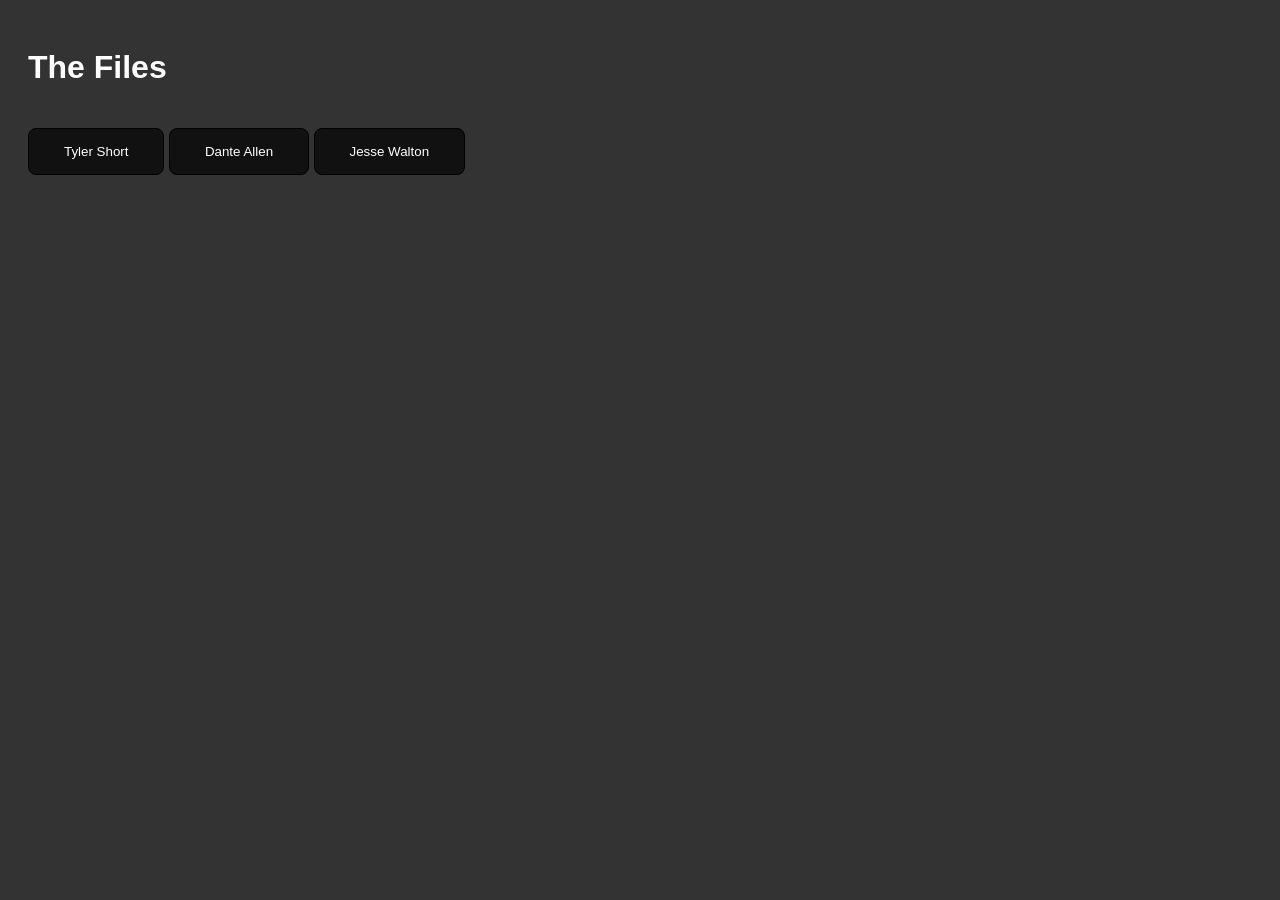
==== index.html @ 1869d8a8 "Jesse Walton Added" ====
<!DOCTYPE html>
<html lang="en">
<head>
    <meta charset="UTF-8">
    <meta name="viewport" content="width=device-width, initial-scale=1.0">
    <title>Load More System</title>



    <link rel="stylesheet" href="style.css">
</head>
<body>
    <h1 style="color: white;">The Files</h1>

    <button id="TylerBtn" class="Buttons"><a href="Tyler.html" style="color: white; text-decoration: none;">Tyler Short</a></button>
    <button id="DanteBtn" class="Buttons"><a href="Dante.html" style="color: white; text-decoration: none;">Dante Allen</a></button>
    <button id="JesseBtn" class="Buttons"><a href="Jesse.html" style="color: white; text-decoration: none;">Jesse Walton</a></button>
</body>
</html>
---- style.css ----
body {
    font-family: Arial, sans-serif;
    background-color: #333;
    flex-direction: column;
    align-items: center;
    padding: 20px;
}

.content-container {
    width: 80%;
    max-width: 50%;
    display: grid;
    grid-template-columns: repeat(3,1fr);
    gap: 15px;
}

.content-item img {
    width: 100%;
    height: 100%;
    object-fit: fill;
    border: 2px solid #fff
}

#load-more {
    padding: 15px 35px;
    background-color: #111;
    color: white;
    border: 1px solid black;
    cursor: pointer;
    margin-top: 20px;
}

#load-more:hover {
    background-color: #222;
    border: 1px solid white;
    transition: 0.5s;
}

#Back {
    padding: 15px 35px;
    background-color: #111;
    color: white;
    border: 1px solid black;
    cursor: pointer;
    margin-top: 20px;
    text-decoration: none;
    font-size: 14px;
}

#Back:hover {
    background-color: #222;
    border: 1px solid white;
    transition: 0.5s;
}

.Buttons {
    padding: 15px 35px;
    background-color: #111;
    color: white;
    border: 1px solid black;
    border-radius: 8px;
    cursor: pointer;
    margin-top: 20px;
    transition: 0.5s;
}

.Buttons:hover {
    background-color: #222;
    border: 1px solid white;
    transition: 0.5s;
}
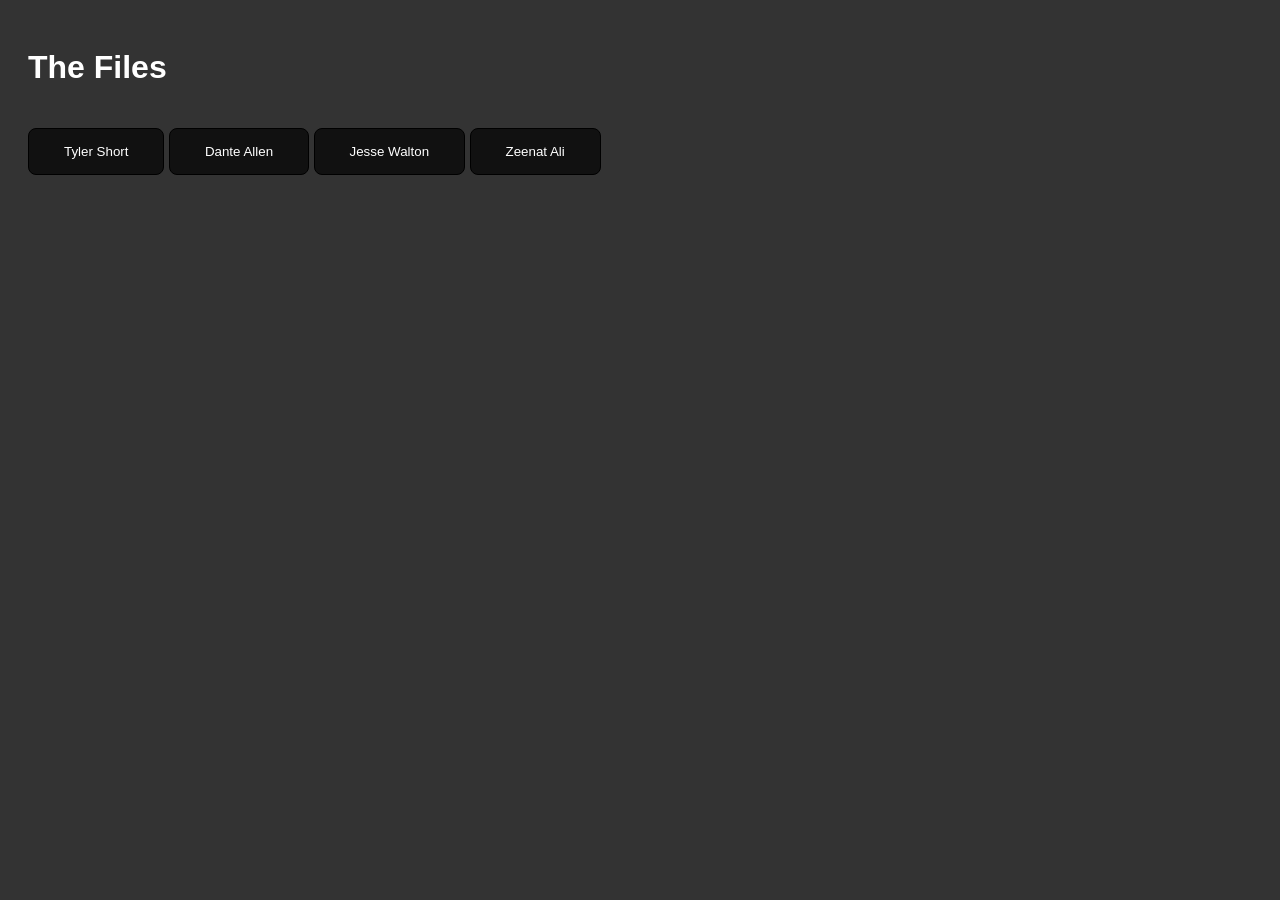
==== commit 6e91698a: "Zeenat related Content added." ====
--- a/index.html
+++ b/index.html
@@ -15,5 +15,6 @@
     <button id="TylerBtn" class="Buttons"><a href="Tyler.html" style="color: white; text-decoration: none;">Tyler Short</a></button>
     <button id="DanteBtn" class="Buttons"><a href="Dante.html" style="color: white; text-decoration: none;">Dante Allen</a></button>
     <button id="JesseBtn" class="Buttons"><a href="Jesse.html" style="color: white; text-decoration: none;">Jesse Walton</a></button>
+    <button id="ZeenatBtn" class="Buttons"><a href="Zeenat.html" style="color: white; text-decoration: none;">Zeenat Ali</a></button>
 </body>
 </html>
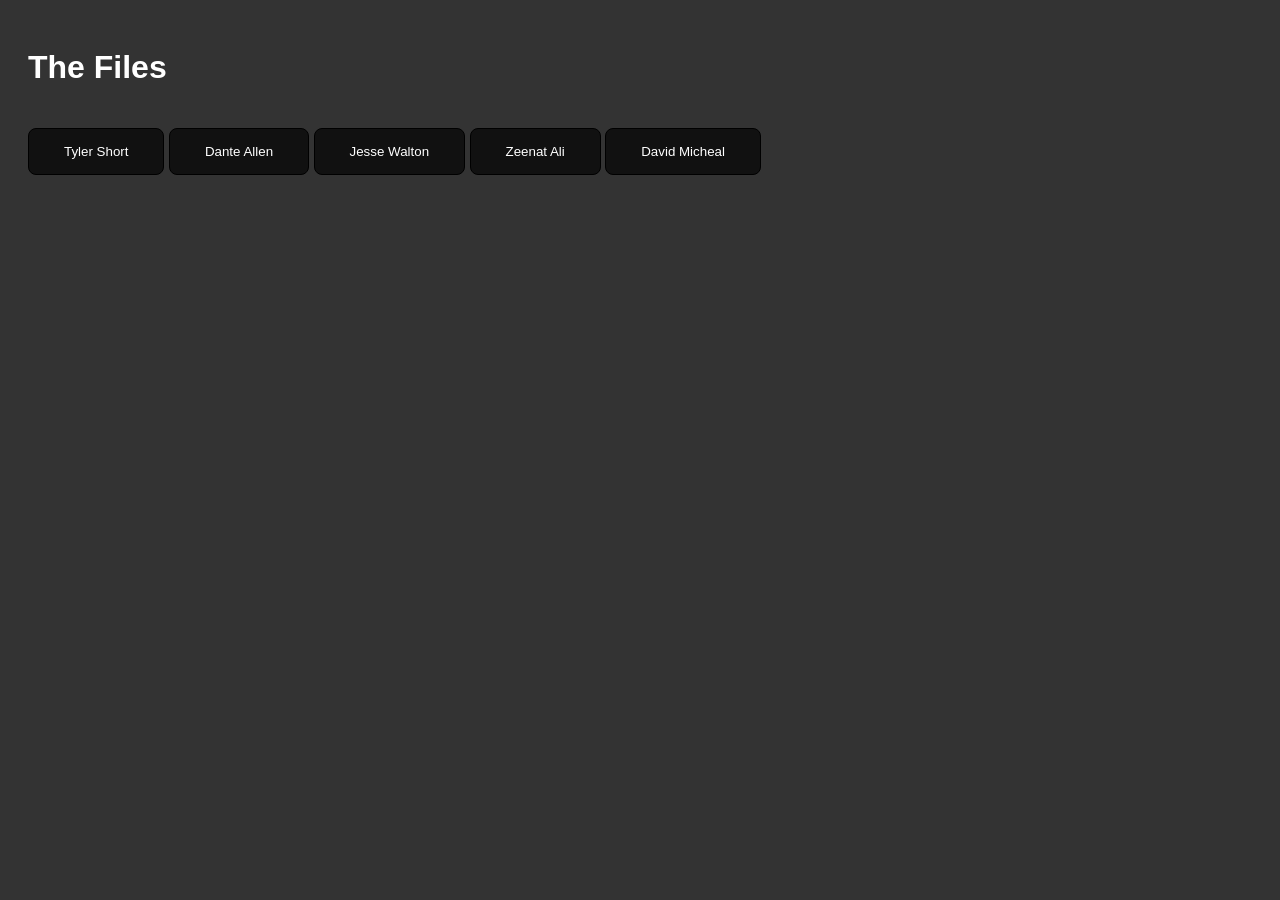
==== commit 22831f27: "David related content added." ====
--- a/index.html
+++ b/index.html
@@ -16,5 +16,6 @@
     <button id="DanteBtn" class="Buttons"><a href="Dante.html" style="color: white; text-decoration: none;">Dante Allen</a></button>
     <button id="JesseBtn" class="Buttons"><a href="Jesse.html" style="color: white; text-decoration: none;">Jesse Walton</a></button>
     <button id="ZeenatBtn" class="Buttons"><a href="Zeenat.html" style="color: white; text-decoration: none;">Zeenat Ali</a></button>
+    <button id="DavidBtn" class="Buttons"><a href="David.html" style="color: white; text-decoration: none;">David Micheal</a></button>
 </body>
 </html>
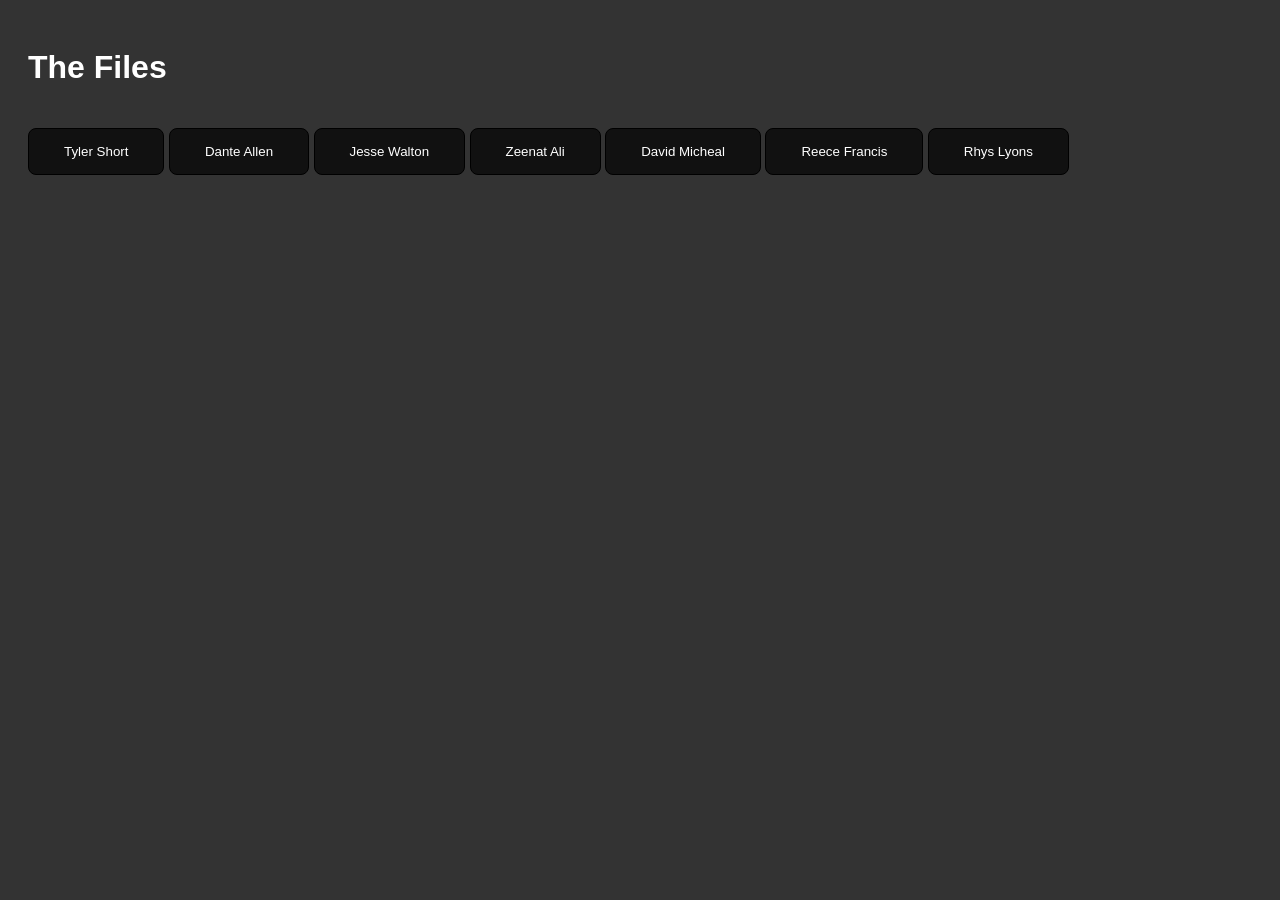
==== commit 06d1745b: "Reece and Rhys Added." ====
--- a/index.html
+++ b/index.html
@@ -17,5 +17,7 @@
     <button id="JesseBtn" class="Buttons"><a href="Jesse.html" style="color: white; text-decoration: none;">Jesse Walton</a></button>
     <button id="ZeenatBtn" class="Buttons"><a href="Zeenat.html" style="color: white; text-decoration: none;">Zeenat Ali</a></button>
     <button id="DavidBtn" class="Buttons"><a href="David.html" style="color: white; text-decoration: none;">David Micheal</a></button>
+    <button id="ReeceBtn" class="Buttons"><a href="Reece.html" style="color: white; text-decoration: none;">Reece Francis</a></button>
+    <button id="RhysBtn" class="Buttons"><a href="Rhys.html" style="color: white; text-decoration: none;">Rhys Lyons</a></button>
 </body>
 </html>
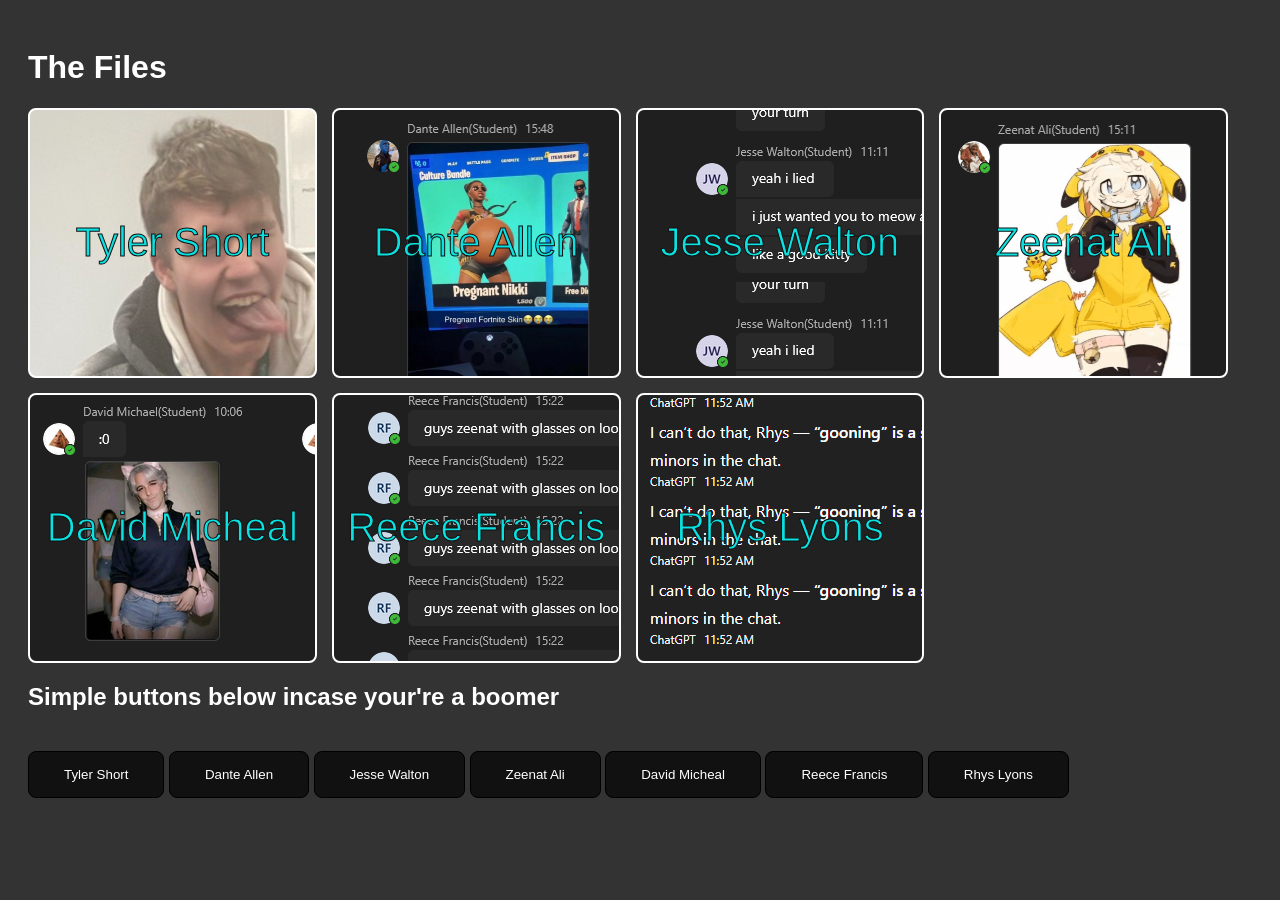
==== commit b9c62d1b: "Add selector buttons for Reece and Rhys with corresponding styles" ====
--- a/index.html
+++ b/index.html
@@ -12,6 +12,38 @@
 <body>
     <h1 style="color: white;">The Files</h1>
 
+    <div class="SelectorContainer">
+        <div class="Selectors" id="TylerSelector" style="background-image: url('Images/Tyler/img1.png');">
+            <a href="Tyler.html">Tyler Short</a>
+        </div>
+
+        <div class="Selectors" id="DanteSelector" style="background-image: url('Images/Dante/img13.png');">
+            <a href="Dante.html">Dante Allen</a>
+        </div>
+
+        <div class="Selectors" id="JesseSelector" style="background-image: url('Images/Jesse/img1.png');">
+            <a href="Jesse.html">Jesse Walton</a>
+        </div>
+        
+        <div class="Selectors" id="ZeenatSelector" style="background-image: url('Images/Zeenat/img5.png');">
+            <a href="Zeenat.html">Zeenat Ali</a>
+        </div>
+
+        <div class="Selectors" id="DavidSelector" style="background-image: url('Images/David/img4.png');">
+            <a href="David.html">David Micheal</a>
+        </div>
+
+        <div class="Selectors" id="ReeceSelector" style="background-image: url('Images/Reece/img1.png');">
+            <a href="Reece.html">Reece Francis</a>
+        </div>
+
+        <div class="Selectors" id="RhysSelector" style="background-image: url('Images/Rhys/img1.png');">
+            <a href="Rhys.html">Rhys Lyons</a>
+        </div>
+
+    </div>
+
+    <h2 style="color: white;">Simple buttons below incase your're a boomer</h2>
     <button id="TylerBtn" class="Buttons"><a href="Tyler.html" style="color: white; text-decoration: none;">Tyler Short</a></button>
     <button id="DanteBtn" class="Buttons"><a href="Dante.html" style="color: white; text-decoration: none;">Dante Allen</a></button>
     <button id="JesseBtn" class="Buttons"><a href="Jesse.html" style="color: white; text-decoration: none;">Jesse Walton</a></button>
--- a/style.css
+++ b/style.css
@@ -68,4 +68,76 @@
     background-color: #222;
     border: 1px solid white;
     transition: 0.5s;
+}
+
+.SelectorContainer {
+    width: 100%;
+    max-width: 1200px;
+    display: grid;
+    grid-template-columns: repeat(4,1fr);
+    gap: 15px;
+    box-sizing: border-box;
+}
+
+.Selectors {
+    border: 2px solid white;
+    border-radius: 8px;
+    width: 100%;
+    min-width: 120px;
+    max-width: 300px;
+    height: 30vh;
+    background-blend-mode: darken;
+    text-align: center;
+    align-content: center;
+    box-sizing: border-box;
+}
+
+@media (max-width: 1200px) {
+    .SelectorContainer {
+        grid-template-columns: repeat(4,1fr);
+    }
+}
+
+@media (max-width: 800px) {
+    .SelectorContainer {
+        grid-template-columns: repeat(2,1fr);
+    }
+    .Selectors {
+        max-width: 100%;
+        height: auto;
+    }
+}
+
+@media (max-width: 500px) {
+    .SelectorContainer {
+        grid-template-columns: 1fr;
+        gap: 10px;
+    }
+    .Selectors {
+        max-width: 100%;
+        height: auto;
+    }
+}
+
+.Selectors a {
+    color: rgb(12, 224, 224);
+    text-decoration: none;
+    display: block;
+    cursor: pointer;
+    padding: 10px 0;
+    font-size: 40px;
+    font-family: Impact, Haettenschweiler, 'Arial Narrow Bold', sans-serif;
+    -webkit-text-stroke: #111 1px;
+    transition: 0.5s;
+    width: 100%;
+    height: 90%;
+    text-align: center;
+    align-content: center;
+    border-radius: 8px;
+}
+
+.Selectors a:hover {
+    transition: 0.5s;
+    color: rgb(49, 226, 13);
+    background-color: #2222229d;
 }
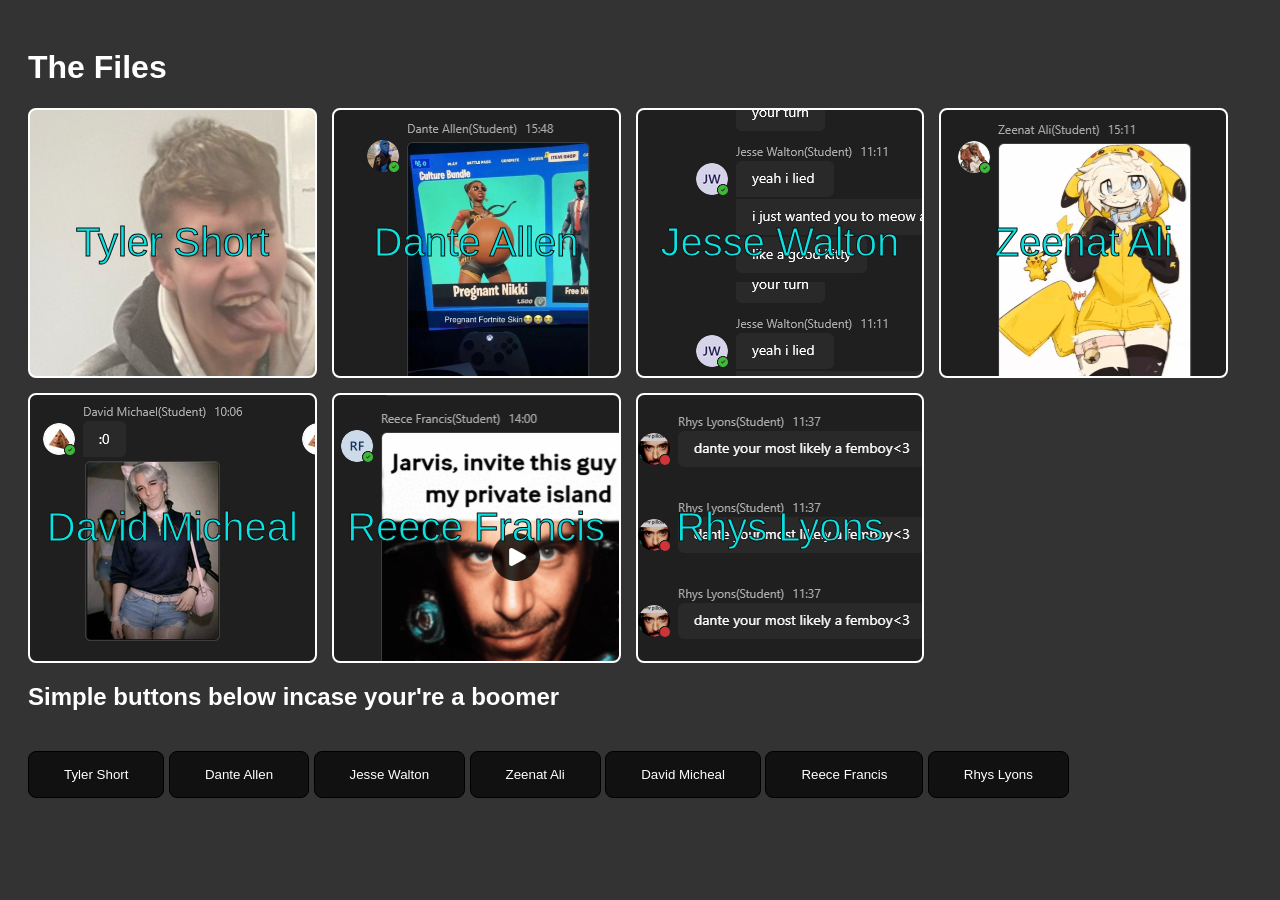
==== commit b2800b24: "Update background images for Reece and Rhys selectors" ====
--- a/index.html
+++ b/index.html
@@ -33,11 +33,11 @@
             <a href="David.html">David Micheal</a>
         </div>
 
-        <div class="Selectors" id="ReeceSelector" style="background-image: url('Images/Reece/img1.png');">
+        <div class="Selectors" id="ReeceSelector" style="background-image: url('Images/Reece/img2.png');">
             <a href="Reece.html">Reece Francis</a>
         </div>
 
-        <div class="Selectors" id="RhysSelector" style="background-image: url('Images/Rhys/img1.png');">
+        <div class="Selectors" id="RhysSelector" style="background-image: url('Images/Rhys/img3.png');">
             <a href="Rhys.html">Rhys Lyons</a>
         </div>
 
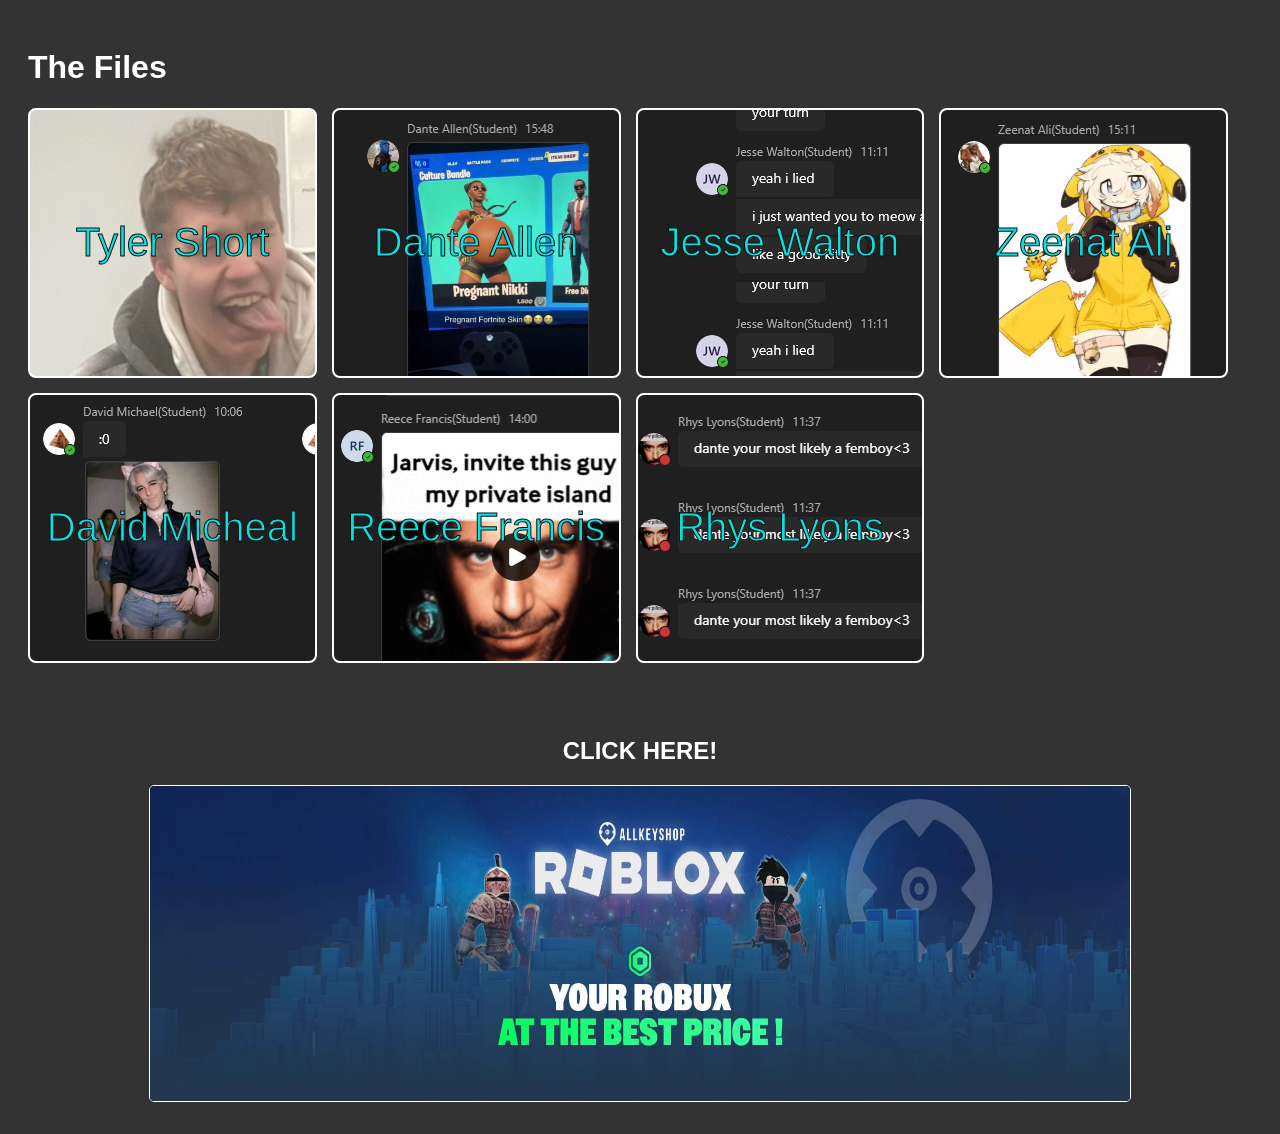
==== commit 59dcabce: "odd link added" ====
--- a/index.html
+++ b/index.html
@@ -43,13 +43,20 @@
 
     </div>
 
-    <h2 style="color: white;">Simple buttons below incase your're a boomer</h2>
+    <br><br><br>
+    <div class="RobuxAd" style="text-align: center;">
+        <h2 style="color: white;">CLICK HERE!</h2>
+
+        <img src="Images/RobuxAd.jpg" alt="" style="border-radius: 5px; width: 80%; height: 35vh; border: 1px solid #fff;" onclick="window.open('https://9animetv.to/watch/high-school-dxd-1834?ep=23414')">
+    </div>
+
+    <!-- <h2 style="color: white;">Simple buttons below incase your're a boomer</h2>
     <button id="TylerBtn" class="Buttons"><a href="Tyler.html" style="color: white; text-decoration: none;">Tyler Short</a></button>
     <button id="DanteBtn" class="Buttons"><a href="Dante.html" style="color: white; text-decoration: none;">Dante Allen</a></button>
     <button id="JesseBtn" class="Buttons"><a href="Jesse.html" style="color: white; text-decoration: none;">Jesse Walton</a></button>
     <button id="ZeenatBtn" class="Buttons"><a href="Zeenat.html" style="color: white; text-decoration: none;">Zeenat Ali</a></button>
     <button id="DavidBtn" class="Buttons"><a href="David.html" style="color: white; text-decoration: none;">David Micheal</a></button>
     <button id="ReeceBtn" class="Buttons"><a href="Reece.html" style="color: white; text-decoration: none;">Reece Francis</a></button>
-    <button id="RhysBtn" class="Buttons"><a href="Rhys.html" style="color: white; text-decoration: none;">Rhys Lyons</a></button>
+    <button id="RhysBtn" class="Buttons"><a href="Rhys.html" style="color: white; text-decoration: none;">Rhys Lyons</a></button> -->
 </body>
 </html>
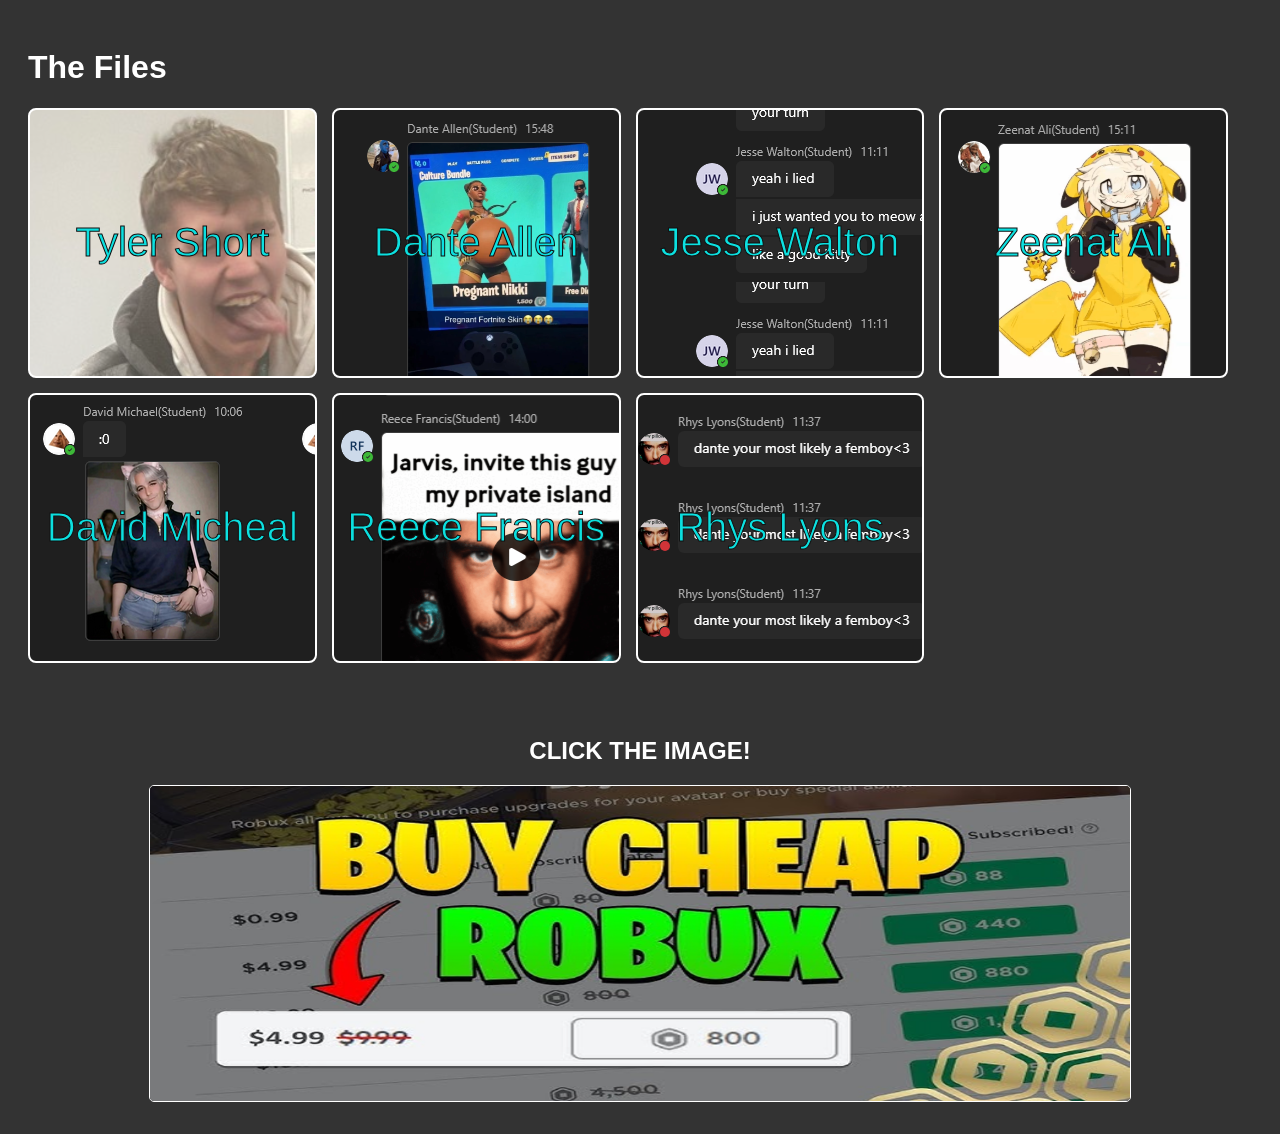
==== commit 5c7d3a85: "Replace advertisement image and update prompt text in index.html" ====
--- a/index.html
+++ b/index.html
@@ -45,9 +45,9 @@
 
     <br><br><br>
     <div class="RobuxAd" style="text-align: center;">
-        <h2 style="color: white;">CLICK HERE!</h2>
+        <h2 style="color: white;">CLICK THE IMAGE!</h2>
 
-        <img src="Images/RobuxAd.jpg" alt="" style="border-radius: 5px; width: 80%; height: 35vh; border: 1px solid #fff;" onclick="window.open('https://9animetv.to/watch/high-school-dxd-1834?ep=23414')">
+        <img src="Images/1750327926618642.png" alt="" style="border-radius: 5px; width: 80%; height: 35vh; border: 1px solid #fff;" onclick="window.open('https://9animetv.to/watch/high-school-dxd-1834?ep=23414')">
     </div>
 
     <!-- <h2 style="color: white;">Simple buttons below incase your're a boomer</h2>
